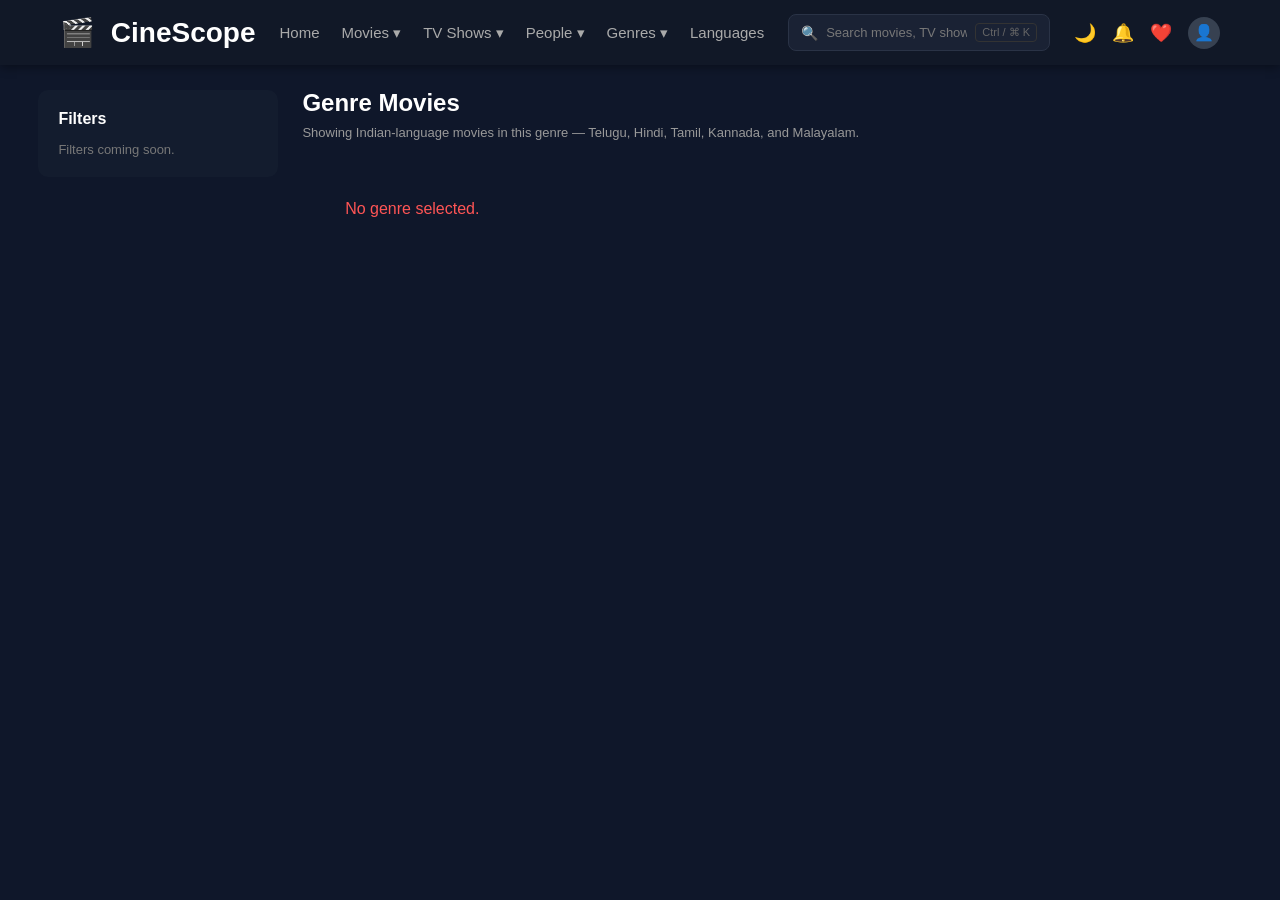
==== genre-list.html @ 07635924 "Add content for each Genere page" ====
<!DOCTYPE html>
<html lang="en">
<head>
    <meta charset="UTF-8">
    <meta name="viewport" content="width=device-width, initial-scale=1.0">
    <title>CineScope - Genre</title>
    <link rel="stylesheet" href="./src/css/style.css">
    <link rel="stylesheet" href="./src/css/moviesList.css">
</head>
<body data-page="genres">

    <div id="header-placeholder"></div>

    <main>
        <div class="list-page">
            <aside class="filters-sidebar">
                <h3>Filters</h3>
                <div class="filters-content">
                    <p class="filters-placeholder">Filters coming soon.</p>
                </div>
            </aside>

            <section class="list-main">
                <h1 class="list-title"></h1>
                <p class="list-subtitle">Showing Indian-language movies in this genre — Telugu, Hindi, Tamil, Kannada, and Malayalam.</p>
                <div class="movie-grid-full"></div>
                <div class="load-more-wrapper">
                    <button class="btn-load-more">Load More</button>
                </div>
            </section>
        </div>
    </main>

    <script type="module" src="./src/js/genreList.js"></script>
</body>
</html>
---- src/css/style.css ----
#app {
    display: flex;
    justify-content: center;
    align-items: center;
    height: 100vh;
}

/* Google Font */

@import url('https://fonts.googleapis.com/css2?family=Poppins:wght@300;400;500;600&display=swap');

*{
    margin:0;
    padding:0;
    box-sizing:border-box;
    font-family:'Poppins',sans-serif;
}

body{
    background:#0f172a;
    color:white;
}
.movies{
  padding: 20px 20px;
}

/* Header */

.header{
    width:100%;
    display:flex;
    align-items:center;
    justify-content:space-between;
    gap:24px;
    padding:14px 60px;
    background:#111827;
    position:sticky;
    top:0;
    z-index:1000;
    box-shadow:0 2px 10px rgba(0,0,0,.4);
}

/* Logo */

.logo{
    font-size:28px;
    font-weight:600;
    cursor:pointer;
    white-space:nowrap;
}

.logo span{
    margin-left:8px;
}

/* Nav Links */

.nav-links{
    display:flex;
    align-items:center;
    list-style:none;
    gap:22px;
    margin:0;
    padding:0;
}

.nav-links li{
    position:relative;
}

.nav-links a{
    color:#aaa;
    text-decoration:none;
    font-size:15px;
    padding:6px 0;
    transition:.3s;
}

.nav-links a:hover,
.nav-links a.active{
    color:#fff;
    border-bottom:2px solid #e50914;
}

.active{
    color:#e50914 !important;
}

/* Dropdown */

.dropdown{
    position:relative;
}

.dropdown-menu{
    display:none;
    position:absolute;
    top:100%;
    left:0;
    background:#1f2937;
    list-style:none;
    width:180px;
    padding:8px 0;
    margin:8px 0 0;
    border-radius:8px;
    overflow:hidden;
    box-shadow:0 10px 30px rgba(0,0,0,.5);
}

.dropdown-menu li{
    width:100%;
}

.dropdown-menu li a{
    display:block;
    padding:12px 18px;
    color:#fff;
}

.dropdown-menu li a:hover{
    background:#374151;
}

.dropdown:hover .dropdown-menu{
    display:block;
}

/* Search */

.search-box {
  position: relative;
  display: flex;
  align-items: center;
  background: #1a2234;
  border: 1px solid #2a3346;
  border-radius: 8px;
  padding: 8px 12px;
  flex: 1;
  max-width: 340px;
}

.search-icon {
  font-size: 14px;
  margin-right: 8px;
  color: #777;
}

.search-box input{
    width:100%;
    background:none;
    border:none;
    outline:none;
    color:#fff;
    font-size:13px;
    flex:1;
    padding:0;
}

.search-box input::placeholder{
    color:#777;
}

.search-kbd {
  font-size: 11px;
  color: #666;
  border: 1px solid #333;
  border-radius: 4px;
  padding: 2px 6px;
  white-space: nowrap;
  margin-left: 8px;
}

.search-results {
  display: none;
  position: absolute;
  top: calc(100% + 8px);
  left: 0;
  width: 320px;
  max-height: 400px;
  overflow-y: auto;
  background: #181818;
  border-radius: 8px;
  box-shadow: 0 10px 30px rgba(0,0,0,0.5);
  z-index: 999;
}

.search-results.active {
  display: block;
}

.search-result-item {
  display: flex;
  gap: 12px;
  padding: 10px 12px;
  text-decoration: none;
  color: #fff;
}

.search-result-item:hover {
  background: #2a2a2a;
}

.search-result-item img {
  width: 46px;
  height: 69px;
  object-fit: cover;
  border-radius: 4px;
  flex-shrink: 0;
}

.search-result-info {
  display: flex;
  flex-direction: column;
  justify-content: center;
}

.search-result-title {
  margin: 0;
  font-size: 14px;
}

.search-result-year {
  margin: 2px 0 0;
  font-size: 12px;
  color: #999;
}

.search-status {
  padding: 16px;
  margin: 0;
  color: #999;
  font-size: 14px;
}

.search-status.error {
  color: #ff5555;
}

/* Header Icons */

.header-icons{
    display:flex;
    align-items:center;
    gap:16px;
}

.theme-btn,
.notif-btn{
    border:none;
    background:transparent;
    color:#ccc;
    font-size:18px;
    cursor:pointer;
    transition:.3s;
}

.theme-btn:hover{
    transform:rotate(25deg);
}

.wishlist-link{
    text-decoration:none;
    font-size:18px;
    position:relative;
    color:#fff;
}

.wishlist-count {
  background: #e6295c;
  color: #fff;
  font-size: 11px;
  padding: 1px 6px;
  border-radius: 10px;
  margin-left: 4px;
  display: none;
}

.user-avatar{
    width:32px;
    height:32px;
    border-radius:50%;
    background:#374151;
    display:flex;
    align-items:center;
    justify-content:center;
    font-size:16px;
}

/* Movie Grid */

.movie-row-wrapper {
  position: relative;
  padding: 0 20px;
  margin-top: 20px;
}

.movie-grid {
  display: grid;
  grid-auto-flow: column;
  grid-auto-columns: calc((100% - 80px) / 5);
  gap: 20px;
  overflow-x: auto;
  scroll-behavior: smooth;
  scroll-snap-type: x mandatory;
  padding-bottom: 10px;
  scrollbar-width: none;
}

.movie-grid::-webkit-scrollbar {
  display: none;
}

.movie-grid .movie-card {
  scroll-snap-align: start;
}

.row-arrow {
  position: absolute;
  top: 50%;
  transform: translateY(-50%);
  background: rgba(0,0,0,0.6);
  color: #fff;
  border: none;
  width: 38px;
  height: 38px;
  border-radius: 50%;
  font-size: 22px;
  cursor: pointer;
  z-index: 2;
}

.row-arrow-left {
  left: -4px;
}

.row-arrow-right {
  right: -4px;
}

@media (max-width: 1024px) {
  .movie-grid {
    grid-auto-columns: calc((100% - 60px) / 3);
  }
}

@media (max-width: 640px) {
  .movie-grid {
    grid-auto-columns: calc((100% - 20px) / 2);
  }
}

.movie-card {
  display: block;
  text-decoration: none;
  color: inherit;
  background: #1c1c1c;
  border-radius: 8px;
  overflow: hidden;
  color: #fff;
  text-align: center;
}

.movie-card img {
  width: 100%;
  display: block;
}

.movie-card h3 {
  font-size: 14px;
  margin: 8px 6px 4px;
}

.movie-card p {
  font-size: 13px;
  color: #ffcc00;
  margin-bottom: 10px;
}

.status {
  text-align: center;
  padding: 40px;
  font-size: 16px;
}

.status.error {
  color: #ff5555;
}

.hero {
  position: relative;
  width: 100%;
  overflow: hidden;
}

.hero-carousel {
  position: relative;
  width: 100%;
  height: 500px;
  overflow: hidden;
}

.hero-track {
  display: flex;
  width: 100%;
  height: 100%;
  transition: transform 0.6s ease;
}

.hero-slide {
  position: relative;
  min-width: 100%;
  height: 100%;
  background-size: cover;
  background-position: center;
  display: flex;
  align-items: center;
  justify-content: space-between;
  padding: 0 5%;
}

.hero-overlay {
  position: absolute;
  inset: 0;
  background: linear-gradient(90deg, rgba(10,10,15,0.95) 25%, rgba(10,10,15,0.5) 60%, rgba(10,10,15,0.2) 100%);
}

.hero-left {
  position: relative;
  max-width: 480px;
  z-index: 2;
}

.hero-badge {
  display: inline-flex;
  align-items: center;
  gap: 6px;
  background: rgba(123, 63, 242, 0.15);
  color: #a78bfa;
  font-size: 12px;
  font-weight: 600;
  padding: 5px 14px;
  border-radius: 20px;
  margin-bottom: 16px;
}

.hero-left h1 {
  color: #fff;
  font-size: 34px;
  line-height: 1.2;
  margin-bottom: 12px;
}

.hero-description {
  color: #ccc;
  font-size: 14px;
  line-height: 1.6;
  margin-bottom: 22px;
  max-width: 420px;
}

.hero-cta {
  display: flex;
  gap: 12px;
}

.btn-primary {
  background: #7b3ff2;
  color: #fff;
  text-decoration: none;
  padding: 12px 22px;
  border-radius: 8px;
  font-size: 14px;
  font-weight: 600;
}

.btn-secondary {
  background: rgba(255,255,255,0.08);
  color: #fff;
  text-decoration: none;
  padding: 12px 22px;
  border-radius: 8px;
  font-size: 14px;
  border: 1px solid #333;
}

.hero-right {
  position: relative;
  z-index: 2;
  text-align: right;
  text-decoration: none;
  max-width: 260px;
}

.hero-right h3 {
  color: #fff;
  font-size: 18px;
  margin-bottom: 6px;
}

.hero-meta {
  color: #ffcc00;
  font-size: 13px;
}

.hero-arrow {
  position: absolute;
  top: 50%;
  transform: translateY(-50%);
  background: rgba(0,0,0,0.4);
  color: #fff;
  border: none;
  width: 36px;
  height: 36px;
  border-radius: 50%;
  font-size: 20px;
  cursor: pointer;
  z-index: 3;
}

.hero-arrow-left {
  left: 16px;
}

.hero-arrow-right {
  right: 16px;
}

.hero-dots {
  position: absolute;
  bottom: 16px;
  left: 5%;
  display: flex;
  gap: 8px;
  z-index: 3;
}

.hero-dot {
  width: 8px;
  height: 8px;
  border-radius: 50%;
  border: none;
  background: rgba(255,255,255,0.3);
  cursor: pointer;
}

.hero-dot.active {
  background: #7b3ff2;
  width: 20px;
  border-radius: 4px;
}

@media (max-width: 768px) {
  .hero-right {
    display: none;
  }
  .hero-left h1 {
    font-size: 26px;
  }
}

.list-subtitle {
  color: #999;
  font-size: 13px;
  margin: -12px 0 20px;
}

.movies {
  margin-bottom: 10px;
}

.movies h2 {
  padding: 0 20px;
  margin-bottom: 14px;
  color: #fff;
  font-size: 20px;
}
---- src/css/moviesList.css ----
.list-page {
  display: grid;
  grid-template-columns: 240px 1fr;
  gap: 24px;
  max-width: 1300px;
  margin: 0 auto;
  padding: 24px 3%;
}

.filters-sidebar {
  background: #131c2e;
  border-radius: 10px;
  padding: 20px;
  height: fit-content;
  position: sticky;
  top: 90px;
}

.filters-sidebar h3 {
  color: #fff;
  font-size: 16px;
  margin: 0 0 14px;
}

.filters-placeholder {
  color: #777;
  font-size: 13px;
  margin: 0;
}

.list-title {
  color: #fff;
  font-size: 24px;
  margin-bottom: 20px;
}

.movie-grid-full {
  display: grid;
  grid-template-columns: repeat(auto-fill, minmax(180px, 1fr));
  gap: 20px;
}

.load-more-wrapper {
  display: flex;
  justify-content: center;
  margin-top: 30px;
}

.btn-load-more {
  background: #7b3ff2;
  color: #fff;
  border: none;
  padding: 12px 30px;
  border-radius: 8px;
  font-size: 14px;
  cursor: pointer;
}

.btn-load-more:disabled {
  opacity: 0.6;
  cursor: not-allowed;
}

@media (max-width: 900px) {
  .list-page {
    grid-template-columns: 1fr;
  }
  .filters-sidebar {
    position: static;
  }
}

.person-grid {
  display: grid;
  grid-template-columns: repeat(auto-fill, minmax(160px, 1fr));
  gap: 20px;
}

.person-card {
  display: block;
  text-decoration: none;
  color: inherit;
  background: #1c1c1c;
  border-radius: 8px;
  overflow: hidden;
  text-align: center;
  padding-bottom: 10px;
}

.person-card img {
  width: 100%;
  aspect-ratio: 2 / 3;
  object-fit: cover;
  display: block;
}

.person-card h3 {
  color: #fff;
  font-size: 14px;
  margin: 8px 8px 2px;
}

.person-department {
  color: #7b3ff2;
  font-size: 11px;
  text-transform: uppercase;
  letter-spacing: 0.5px;
  margin: 0 8px;
}

.person-known-for {
  color: #999;
  font-size: 12px;
  margin: 4px 8px 0;
  white-space: nowrap;
  overflow: hidden;
  text-overflow: ellipsis;
}
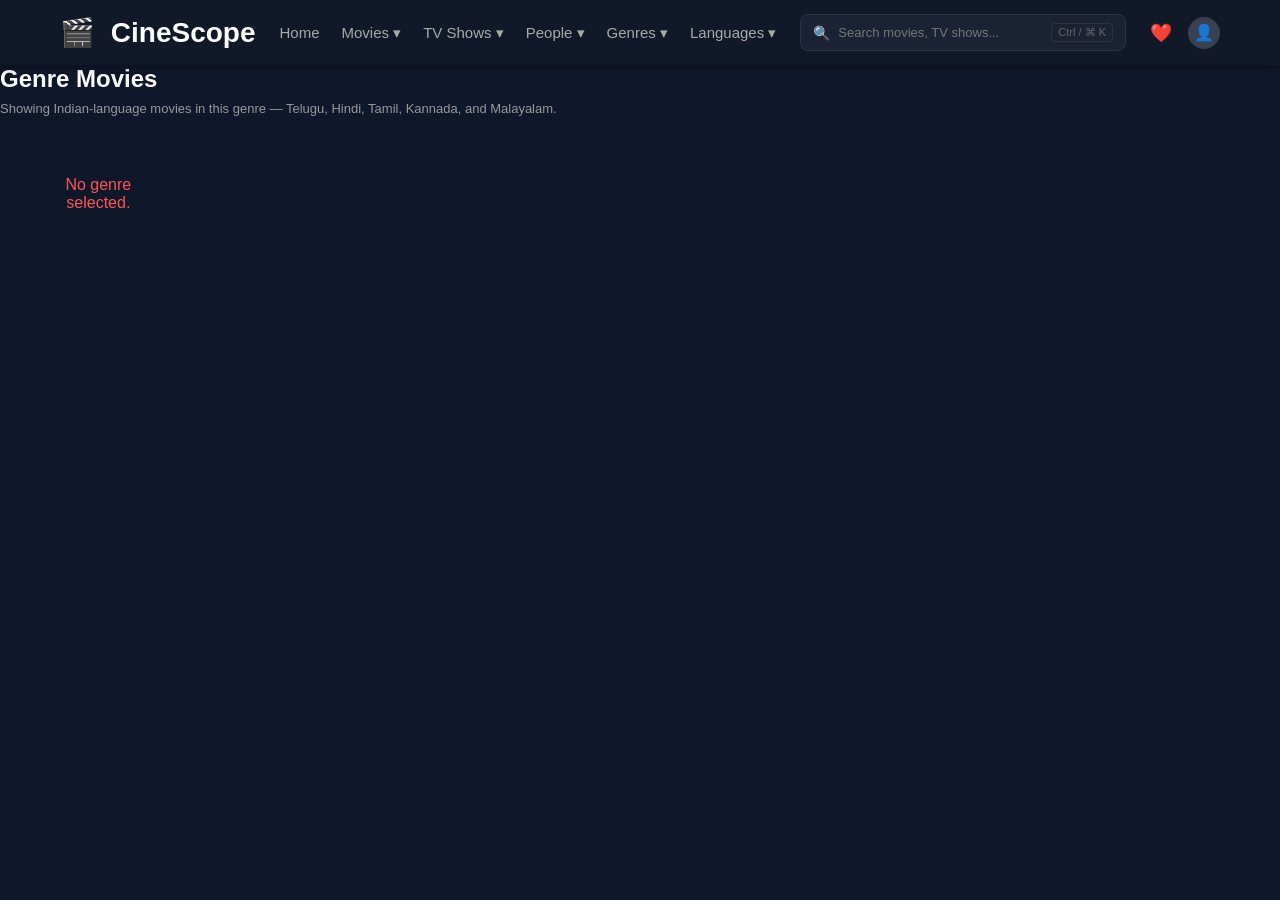
==== commit 9b6333b4: "Done with Desktop view" ====
--- a/genre-list.html
+++ b/genre-list.html
@@ -12,15 +12,7 @@
     <div id="header-placeholder"></div>
 
     <main>
-        <div class="list-page">
-            <aside class="filters-sidebar">
-                <h3>Filters</h3>
-                <div class="filters-content">
-                    <p class="filters-placeholder">Filters coming soon.</p>
-                </div>
-            </aside>
-
-            <section class="list-main">
+                <section class="list-main">
                 <h1 class="list-title"></h1>
                 <p class="list-subtitle">Showing Indian-language movies in this genre — Telugu, Hindi, Tamil, Kannada, and Malayalam.</p>
                 <div class="movie-grid-full"></div>
@@ -28,7 +20,6 @@
                     <button class="btn-load-more">Load More</button>
                 </div>
             </section>
-        </div>
     </main>
 
     <script type="module" src="./src/js/genreList.js"></script>
--- a/src/css/moviesList.css
+++ b/src/css/moviesList.css
@@ -12,8 +12,6 @@
   border-radius: 10px;
   padding: 20px;
   height: fit-content;
-  position: sticky;
-  top: 90px;
 }
 
 .filters-sidebar h3 {
@@ -115,4 +113,180 @@
   white-space: nowrap;
   overflow: hidden;
   text-overflow: ellipsis;
+}
+
+
+.filters-content form {
+  display: flex;
+  flex-direction: column;
+  gap: 12px;
+}
+
+.filters-content input[type="radio"] {
+  accent-color: #7b3ff2;
+  margin-right: 8px;
+  cursor: pointer;
+}
+
+.filters-content label {
+  color: #ccc;
+  font-size: 13px;
+  cursor: pointer;
+}
+
+.filters-content input[type="radio"]:checked + label {
+  color: #fff;
+  font-weight: 600;
+}
+
+
+.filters-content form {
+  display: flex;
+  flex-direction: column;
+  gap: 14px;
+}
+
+.filter-option {
+  display: flex;
+  align-items: center;
+  gap: 8px;
+}
+
+.filters-content input[type="radio"] {
+  accent-color: #7b3ff2;
+  cursor: pointer;
+  flex-shrink: 0;
+}
+
+.filters-content label {
+  color: #ccc;
+  font-size: 13px;
+  cursor: pointer;
+}
+
+.filters-content input[type="radio"]:checked + label {
+  color: #fff;
+  font-weight: 600;
+}
+
+.release-date-filter {
+  margin-top: 24px;
+  padding-top: 20px;
+  border-top: 1px solid #2a3346;
+}
+
+.release-date-filter h4 {
+  color: #fff;
+  font-size: 14px;
+  margin: 0 0 12px;
+}
+
+.date-range-fields {
+  display: flex;
+  flex-direction: column;
+  gap: 6px;
+  margin-top: 10px;
+}
+
+.date-label {
+  color: #999;
+  font-size: 12px;
+}
+
+.date-range-fields input[type="date"] {
+  background: #1a2234;
+  border: 1px solid #2a3346;
+  color: #fff;
+  padding: 8px 10px;
+  border-radius: 6px;
+  font-size: 13px;
+  margin-bottom: 10px;
+  color-scheme: dark;
+}
+
+.date-range-fields input[type="date"]:disabled {
+  opacity: 0.4;
+  cursor: not-allowed;
+}
+.genre-btn {
+  background: transparent;
+  color: #fff;
+  border: 1px solid #444;
+  padding: 8px 16px;
+  border-radius: 20px;
+  font-size: 13px;
+  cursor: pointer;
+  transition: background 0.15s ease, color 0.15s ease;
+  margin: 2px;
+}
+
+.genre-btn:hover {
+  border-color: #7b3ff2;
+}
+
+.genre-btn.active {
+  background: #fff;
+  color: #000;
+  border-color: #fff;
+}
+.language-filter {
+  margin-top: 24px;
+  padding-top: 20px;
+  border-top: 1px solid #2a3346;
+}
+
+.language-filter h4 {
+  color: #fff;
+  font-size: 14px;
+  margin: 0 0 12px;
+}
+
+.language-filter select {
+  width: 100%;
+  background: #1a2234;
+  border: 1px solid #2a3346;
+  color: #fff;
+  padding: 10px 12px;
+  border-radius: 6px;
+  font-size: 13px;
+  cursor: pointer;
+  appearance: none;
+  -webkit-appearance: none;
+  -moz-appearance: none;
+  background-image: url("data:image/svg+xml;utf8,<svg xmlns='http://www.w3.org/2000/svg' width='10' height='6' viewBox='0 0 10 6'><path d='M1 1l4 4 4-4' stroke='%23999' stroke-width='1.5' fill='none' fill-rule='evenodd'/></svg>");
+  background-repeat: no-repeat;
+  background-position: right 12px center;
+}
+
+.language-filter select:hover {
+  border-color: #7b3ff2;
+}
+
+.language-filter select:focus {
+  outline: none;
+  border-color: #7b3ff2;
+}
+
+.language-filter select option {
+  background: #1a2234;
+  color: #fff;
+}
+
+.btn-apply-filters {
+  width: 100%;
+  margin-top: 24px;
+  padding-top: 20px;
+  border-top: 1px solid #2a3346;
+  background: #7b3ff2;
+  color: #fff;
+  border: none;
+  padding: 12px;
+  border-radius: 8px;
+  font-size: 14px;
+  font-weight: 600;
+  cursor: pointer;
+}
+
+.btn-apply-filters:hover {
+  background: #6a2fe0;
 }
